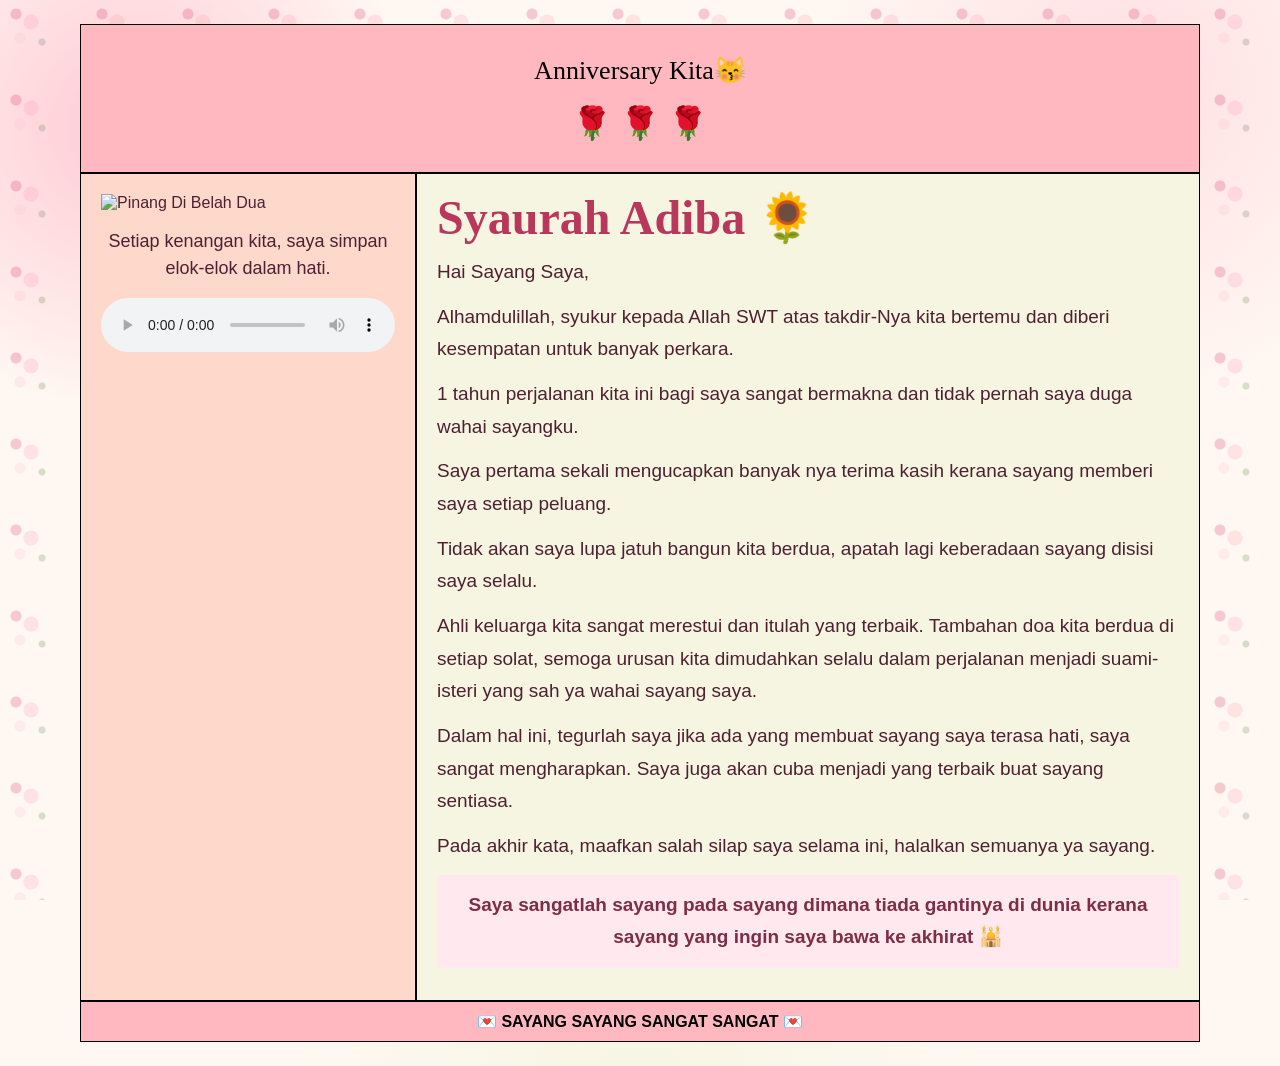
==== dashboard.html @ 721381ac "Add files via upload" ====
<!DOCTYPE html>
<html lang="en">
<!-- Creator: Ahmad Yassarbi -->
<!-- To: Syaurah Adiba -->

<head>
  <title>Ayasya</title>
  <meta charset="utf-8">
  <meta name="viewport" content="width=device-width, initial-scale=1">
  <style>
    * {
      box-sizing: border-box;
    }

    body {
      margin: 0;
      color: #4d2132;
      font-family: Arial, Helvetica, sans-serif;
      background:
        radial-gradient(circle at 10% 12%, rgba(255, 183, 199, 0.72), transparent 18rem),
        radial-gradient(circle at 88% 8%, rgba(255, 221, 226, 0.95), transparent 20rem),
        radial-gradient(circle at 50% 100%, rgba(246, 245, 225, 0.9), transparent 22rem),
        #fff8f2;
    }

    body::before {
      content: "";
      position: fixed;
      inset: 0;
      pointer-events: none;
      opacity: 0.25;
      background-image:
        radial-gradient(circle at 16px 14px, #d83f66 0 5px, transparent 6px),
        radial-gradient(circle at 31px 22px, #ff9eb3 0 7px, transparent 8px),
        radial-gradient(circle at 20px 38px, #f7c5cf 0 5px, transparent 6px),
        radial-gradient(circle at 42px 42px, #658a55 0 3px, transparent 4px);
      background-size: 86px 86px;
    }

    .page {
      position: relative;
      z-index: 1;
      width: min(1120px, calc(100% - 28px));
      margin: 0 auto;
      padding: 24px 0;
    }

    header,
    footer,
    .media,
    .letter {
      border: 1px solid black;
    }

    header {
      padding: 30px 20px;
      text-align: center;
      background: #FFB8BF;
      color: black;
    }

    header p,
    header h1 {
      margin: 0;
    }

    header p {
      font-family: Georgia, "Times New Roman", serif;
      font-size: clamp(18px, 3vw, 26px);
    }

    h1 {
      margin-top: 10px;
      font-family: Georgia, "Times New Roman", serif;
      font-size: clamp(34px, 7vw, 54px);
      line-height: 1.05;
    }

    .roses {
      display: flex;
      flex-wrap: wrap;
      justify-content: center;
      gap: 8px;
      margin-top: 18px;
      font-size: clamp(20px, 4vw, 32px);
    }

    main {
      display: grid;
      grid-template-columns: minmax(240px, 30%) 1fr;
    }

    .media {
      display: grid;
      align-content: start;
      gap: 16px;
      min-height: 660px;
      padding: 20px;
      background: #FFD8CC;
    }

    .photo-frame {
      padding: 0;
    }

    img {
      display: block;
      width: 100%;
      height: auto;
      max-height: 360px;
      object-fit: cover;
    }

    audio {
      width: 100%;
    }

    .caption {
      margin: 0;
      color: #4d2132;
      font-size: 18px;
      line-height: 1.5;
      text-align: center;
    }

    .letter {
      min-height: 660px;
      padding: 20px;
      background: #F6F5E1;
    }

    .letter h2 {
      margin: 0 0 14px;
      color: #b8375b;
      font-family: Georgia, "Times New Roman", serif;
      font-size: clamp(30px, 5vw, 48px);
      line-height: 1;
    }

    .letter p {
      margin: 0 0 12px;
      font-size: clamp(16px, 2vw, 19px);
      line-height: 1.72;
    }

    .signature {
      margin-top: 18px;
      padding: 14px;
      background: #ffe8ee;
      color: #7e2d49;
      font-weight: 700;
      text-align: center;
    }

    footer {
      padding: 10px;
      color: black;
      text-align: center;
      background: #FFB8BF;
      font-weight: 700;
    }

    @media (max-width: 760px) {
      .page {
        width: min(100% - 18px, 520px);
        padding: 10px 0;
      }

      main {
        grid-template-columns: 1fr;
      }

      .media,
      .letter {
        min-height: auto;
      }
    }
  </style>
</head>

<body>
  <div class="page">
    <header>
      <p>Anniversary Kita&#128573;</p>
      <div class="roses" aria-hidden="true">
        <span>&#127801;</span><span>&#127801;</span><span>&#127801;</span>
      </div>
    </header>

    <main>
      <aside class="media" aria-label="Memory photo and song">
        <div class="photo-frame">
          <img src="kita.jpg" alt="Pinang Di Belah Dua">
        </div>
        <p class="caption">Setiap kenangan kita, saya simpan elok-elok dalam hati.</p>
        <audio controls autoplay>
          <source src="spark.mp3" type="audio/mpeg">
        </audio>
      </aside>

      <article class="letter">
        <h2>Syaurah Adiba &#127803;</h2>
        <p>Hai Sayang Saya,</p>
        <p>Alhamdulillah, syukur kepada Allah SWT atas takdir-Nya kita bertemu dan diberi kesempatan untuk banyak perkara.</p>
        <p>1 tahun perjalanan kita ini bagi saya sangat bermakna dan tidak pernah saya duga wahai sayangku.</p>
        <p>Saya pertama sekali mengucapkan banyak nya terima kasih kerana sayang memberi saya setiap peluang.</p>
        <p>Tidak akan saya lupa jatuh bangun kita berdua, apatah lagi keberadaan sayang disisi saya selalu.</p>
        <p>Ahli keluarga kita sangat merestui dan itulah yang terbaik. Tambahan doa kita berdua di setiap solat, semoga urusan kita dimudahkan selalu dalam perjalanan menjadi suami-isteri yang sah ya wahai sayang saya.</p>
        <p>Dalam hal ini, tegurlah saya jika ada yang membuat sayang saya terasa hati, saya sangat mengharapkan. Saya juga akan cuba menjadi yang terbaik buat sayang sentiasa.</p>
        <p>Pada akhir kata, maafkan salah silap saya selama ini, halalkan semuanya ya sayang.</p>
        <p class="signature">Saya sangatlah sayang pada sayang dimana tiada gantinya di dunia kerana sayang yang ingin saya bawa ke akhirat &#128332;</p>
      </article>
    </main>

    <footer>
      &#128140; SAYANG SAYANG SANGAT SANGAT &#128140;
    </footer>
  </div>
</body>

</html>
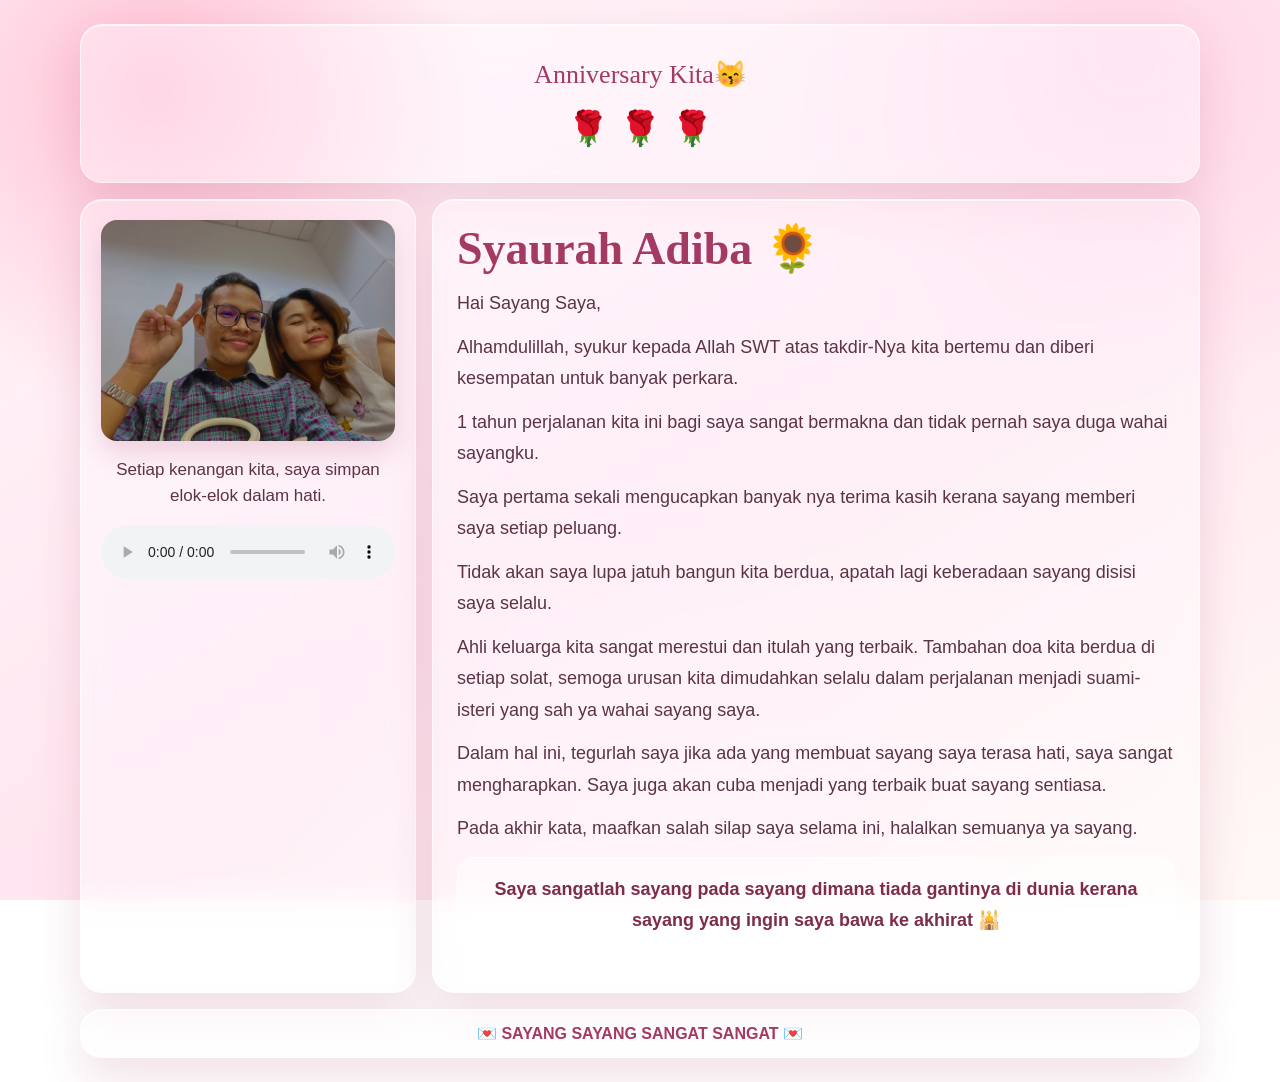
==== commit 7f2611ef: "Change UI style to glass like finish." ====
--- a/dashboard.html
+++ b/dashboard.html
@@ -8,38 +8,66 @@
   <meta charset="utf-8">
   <meta name="viewport" content="width=device-width, initial-scale=1">
   <style>
+    :root {
+      --ink: #5b3346;
+      --wine: #a33a63;
+      --glass: rgba(255, 255, 255, 0.42);
+      --glass-line: rgba(255, 255, 255, 0.65);
+      --glass-shadow: 0 18px 45px rgba(163, 58, 99, 0.16);
+    }
+
     * {
       box-sizing: border-box;
     }
 
     body {
       margin: 0;
-      color: #4d2132;
+      color: var(--ink);
       font-family: Arial, Helvetica, sans-serif;
       background:
-        radial-gradient(circle at 10% 12%, rgba(255, 183, 199, 0.72), transparent 18rem),
-        radial-gradient(circle at 88% 8%, rgba(255, 221, 226, 0.95), transparent 20rem),
-        radial-gradient(circle at 50% 100%, rgba(246, 245, 225, 0.9), transparent 22rem),
-        #fff8f2;
-    }
-
-    body::before {
-      content: "";
+        radial-gradient(circle at 12% 10%, rgba(255, 172, 197, 0.72), transparent 20rem),
+        radial-gradient(circle at 88% 6%, rgba(255, 214, 231, 0.9), transparent 22rem),
+        radial-gradient(circle at 50% 96%, rgba(255, 238, 245, 0.95), transparent 24rem),
+        linear-gradient(150deg, #fff6fa 0%, #ffe6f0 55%, #fff9f6 100%);
+      background-attachment: fixed;
+    }
+
+    /* Two drifting petals — transform/opacity only, no extra markup */
+    body::before,
+    body::after {
+      content: "\1F338";
       position: fixed;
-      inset: 0;
+      top: -8vh;
+      left: 14%;
+      z-index: 0;
+      font-size: 26px;
+      opacity: 0.5;
       pointer-events: none;
-      opacity: 0.25;
-      background-image:
-        radial-gradient(circle at 16px 14px, #d83f66 0 5px, transparent 6px),
-        radial-gradient(circle at 31px 22px, #ff9eb3 0 7px, transparent 8px),
-        radial-gradient(circle at 20px 38px, #f7c5cf 0 5px, transparent 6px),
-        radial-gradient(circle at 42px 42px, #658a55 0 3px, transparent 4px);
-      background-size: 86px 86px;
+      animation: drift 18s linear infinite;
+    }
+
+    body::after {
+      left: 80%;
+      font-size: 20px;
+      animation-duration: 24s;
+      animation-delay: -9s;
+    }
+
+    @keyframes drift {
+      from {
+        transform: translate3d(0, -10vh, 0) rotate(0deg);
+      }
+
+      to {
+        transform: translate3d(50px, 112vh, 0) rotate(260deg);
+      }
     }
 
     .page {
       position: relative;
       z-index: 1;
+      display: grid;
+      gap: 16px;
       width: min(1120px, calc(100% - 28px));
       margin: 0 auto;
       padding: 24px 0;
@@ -49,14 +77,17 @@
     footer,
     .media,
     .letter {
-      border: 1px solid black;
+      border: 1px solid var(--glass-line);
+      border-radius: 22px;
+      background: var(--glass);
+      backdrop-filter: blur(14px) saturate(150%);
+      -webkit-backdrop-filter: blur(14px) saturate(150%);
+      box-shadow: var(--glass-shadow), inset 0 1px 0 rgba(255, 255, 255, 0.7);
     }
 
     header {
-      padding: 30px 20px;
-      text-align: center;
-      background: #FFB8BF;
-      color: black;
+      padding: 34px 20px;
+      text-align: center;
     }
 
     header p,
@@ -65,6 +96,7 @@
     }
 
     header p {
+      color: var(--wine);
       font-family: Georgia, "Times New Roman", serif;
       font-size: clamp(18px, 3vw, 26px);
     }
@@ -80,13 +112,40 @@
       display: flex;
       flex-wrap: wrap;
       justify-content: center;
-      gap: 8px;
+      gap: 10px;
       margin-top: 18px;
-      font-size: clamp(20px, 4vw, 32px);
+      font-size: clamp(24px, 4vw, 34px);
+    }
+
+    .roses span {
+      display: inline-block;
+      transform-origin: 50% 90%;
+      animation: bloom 3.6s ease-in-out infinite;
+    }
+
+    .roses span:nth-child(2) {
+      animation-delay: 0.45s;
+    }
+
+    .roses span:nth-child(3) {
+      animation-delay: 0.9s;
+    }
+
+    @keyframes bloom {
+
+      0%,
+      100% {
+        transform: rotate(-8deg) scale(1);
+      }
+
+      50% {
+        transform: rotate(8deg) scale(1.14);
+      }
     }
 
     main {
       display: grid;
+      gap: 16px;
       grid-template-columns: minmax(240px, 30%) 1fr;
     }
 
@@ -94,13 +153,7 @@
       display: grid;
       align-content: start;
       gap: 16px;
-      min-height: 660px;
       padding: 20px;
-      background: #FFD8CC;
-    }
-
-    .photo-frame {
-      padding: 0;
     }
 
     img {
@@ -108,7 +161,9 @@
       width: 100%;
       height: auto;
       max-height: 360px;
+      border-radius: 16px;
       object-fit: cover;
+      box-shadow: 0 12px 28px rgba(163, 58, 99, 0.2);
     }
 
     audio {
@@ -117,62 +172,61 @@
 
     .caption {
       margin: 0;
-      color: #4d2132;
-      font-size: 18px;
-      line-height: 1.5;
+      font-size: 17px;
+      line-height: 1.55;
       text-align: center;
     }
 
     .letter {
-      min-height: 660px;
-      padding: 20px;
-      background: #F6F5E1;
+      padding: 26px 24px;
     }
 
     .letter h2 {
-      margin: 0 0 14px;
-      color: #b8375b;
+      margin: 0 0 16px;
+      color: var(--wine);
       font-family: Georgia, "Times New Roman", serif;
-      font-size: clamp(30px, 5vw, 48px);
+      font-size: clamp(30px, 5vw, 46px);
       line-height: 1;
     }
 
     .letter p {
       margin: 0 0 12px;
-      font-size: clamp(16px, 2vw, 19px);
-      line-height: 1.72;
+      font-size: clamp(16px, 2vw, 18px);
+      line-height: 1.75;
     }
 
     .signature {
-      margin-top: 18px;
-      padding: 14px;
-      background: #ffe8ee;
+      margin-top: 20px;
+      border: 1px solid rgba(255, 255, 255, 0.7);
+      border-radius: 16px;
+      padding: 16px;
       color: #7e2d49;
       font-weight: 700;
       text-align: center;
+      background: rgba(255, 255, 255, 0.45);
     }
 
     footer {
-      padding: 10px;
-      color: black;
-      text-align: center;
-      background: #FFB8BF;
+      padding: 14px;
+      color: var(--wine);
+      text-align: center;
       font-weight: 700;
     }
 
     @media (max-width: 760px) {
       .page {
         width: min(100% - 18px, 520px);
-        padding: 10px 0;
+        padding: 12px 0;
       }
 
       main {
         grid-template-columns: 1fr;
       }
-
-      .media,
-      .letter {
-        min-height: auto;
+    }
+
+    @media (prefers-reduced-motion: reduce) {
+      * {
+        animation: none !important;
       }
     }
   </style>
@@ -189,9 +243,7 @@
 
     <main>
       <aside class="media" aria-label="Memory photo and song">
-        <div class="photo-frame">
-          <img src="kita.jpg" alt="Pinang Di Belah Dua">
-        </div>
+        <img src="kita.jpg" alt="Pinang Di Belah Dua">
         <p class="caption">Setiap kenangan kita, saya simpan elok-elok dalam hati.</p>
         <audio controls autoplay>
           <source src="spark.mp3" type="audio/mpeg">
